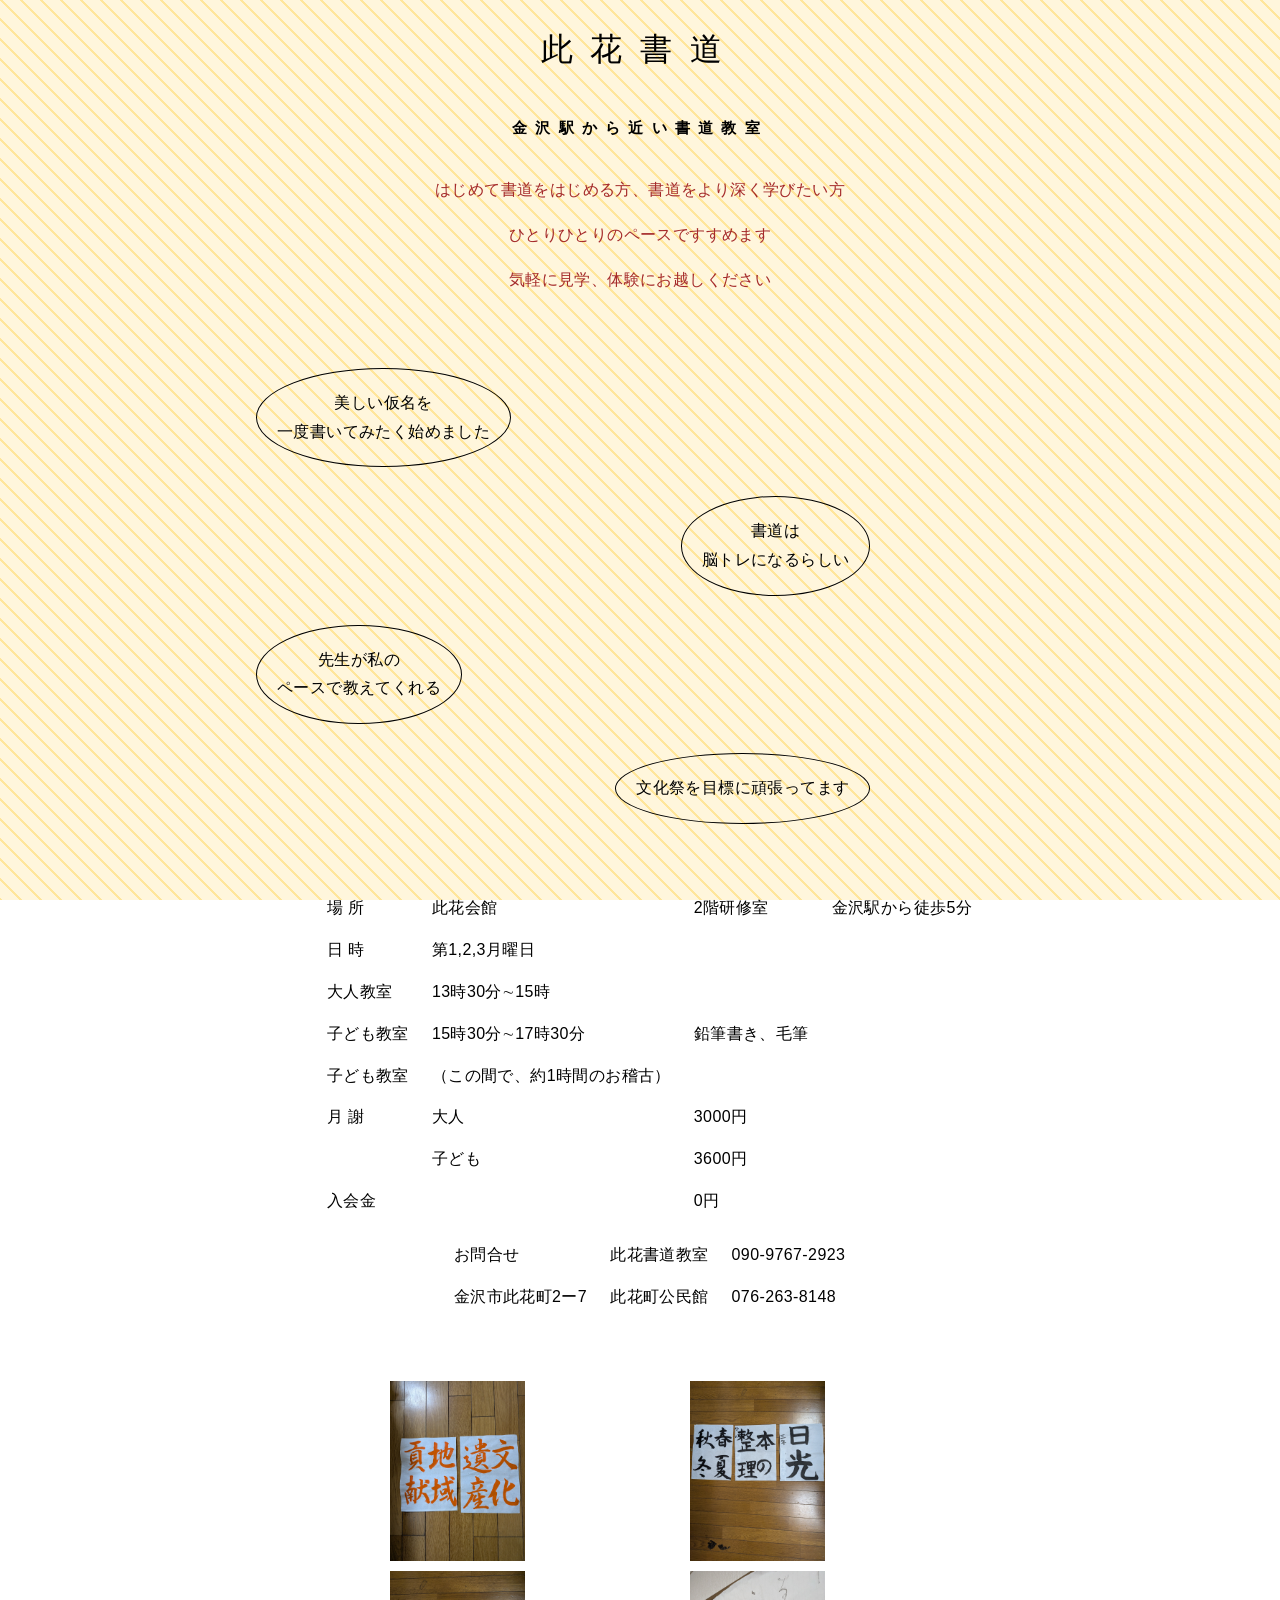
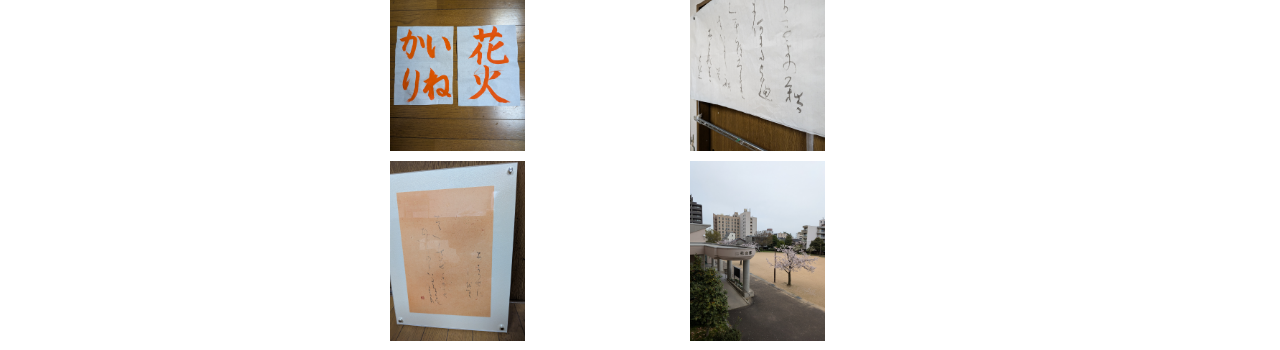
==== Konohana.html @ 16d49f58 "first commit" ====
<!DOCTYPE html>
<html lang="en">
<link rel="stylesheet" href="style.css">    
<head>
    <meta charset="UTF-8">
    <meta name="viewport" content="width=device-width, initial-scale=1.0">
    <title>書道教室生徒募集</title>
    
    <link rel="preconnect" href="https://fonts.googleapis.com">
<link rel="preconnect" href="https://fonts.gstatic.com" crossorigin>
<link href="https://fonts.googleapis.com/css2?family=Parisienne&display=swap" rel="stylesheet">
</head>
<body>
    <div>
        <h1>此花書道</h1>
        <div class="bg_pattern Diagonal_v3"></div>
<div class="section">
  <div class="_a"></div>
</div>
         <h6>金沢駅から近い書道教室</h6>
        <p>はじめて書道をはじめる方、書道をより深く学びたい方</p>
        <p>ひとりひとりのペースですすめます</p>
        <p>気軽に見学、体験にお越しください</p>
    </div>

<br>
<br>



    <div class="voice">
        <ul>
            <div class="circle1 left">    
                <li>美しい仮名を<br>一度書いてみたく始めました</li>
            </div>
            <br>     
            <div class="circle2 right">
                <li>書道は<br>脳トレになるらしい</li>
            </div>
            <br>    
            <div class="circle3 left">
                <li>先生が私の<br>ペースで教えてくれる</li>
            </div>
            <br>    
            <div class="circle4 right">
                <li>文化祭を目標に頑張ってます</li>
            </div>
        </ul>
    </div>
    <br>
    <br>
    <div>
        <table>
            <tr><td>場 所</td><td>此花会館</td><td>2階研修室</td><td>金沢駅から徒歩5分</td></tr>
            <tr><td>日 時</td><td>第1,2,3月曜日</td></tr>
            <tr><td>大人教室</td><td>13時30分∼15時</d></tr>
            <tr><td>子ども教室</td><td>15時30分∼17時30分</td> <td>鉛筆書き、毛筆</td></tr>
            <tr><td>子ども教室</td><td>（この間で、約1時間のお稽古）</td> <td></td></tr>
            <tr><td>月 謝</td><td> 大人</td><td>3000円</td></tr>
            <tr><td></td><td>子ども</td><td>3600円</td></tr>
            <tr><td>入会金</td><td></td><td>0円</td></tr>
        </table>
    </div>
    
    <table>
        <tr><td>お問合せ</td><td>此花書道教室</td><td>090-9767-2923</td></tr>
        <tr><td>金沢市此花町2ー7</td>  <td>此花町公民館</td><td>076-263-8148</td></tr>     
    </table>
    <br>    
    <br>
    <div class="photo">
        <a href ="photo_allsize/380.jpg"><img src="photo/380.jpg" alt="syasinn"></a>
        <a href ="photo_allsize/374.jpg"><img src="photo/374.jpg" alt="syasinn"></a>
        <a href ="photo_allsize/375.jpg"><img src="photo/375.jpg" alt="syasinn"></a>
        <a href ="photo_allsize/233.jpg"><img src="photo/233.jpg" alt="syasinn"></a>
        <a href ="photo_allsize/371.jpg"><img src="photo/371.jpg" class="angle" alt="syasinn"></a>
        <a href ="photo_allsize/267.jpg"><img src="photo/267.jpg" class="angle" alt="syasinn"></a>
    </div>


</body>
---- style.css ----
html{
    margin:0 auto;
    
}



body{
    background-image: url("photo/267.jpg");    /* 背景画像指定 */
    background-size:  cover;                /* 画像のサイズ指定 */
    background-repeat: no-repeat;    
    opacity:1;
}


body{
    /* 背景画像の上にrgbaを置いて背景画像のみを透過させる */
    background: rgba(255,255,255,1); 
}





h1{
    text-align: center;
    font-family: "Ipmact";
    font-style: normal;
    font-weight: 200;
    letter-spacing: 0.55em;
}

.right{
    
    text-align: right;
     
}

.left{
    
    text-align: left;
    
}


.circle1{
    width: 80%;
}

.circle2{
    width: 80%;    
}

.circle3{
    width: 80%;
}


.circle4{
    width: 80%;
}





ul{
    width: 60%;
    padding: 0;
    margin: 0 auto;
    list-style: none;
}

li{
    display: inline-block;
    text-align: center;    
    border:1px solid;    
    border-radius: 100%;    
    list-style: none;
    padding: 20px;
}

li:hover{
    transform: scale(1.3,1.3);
    transition: 0.5s;
}

.circle{
    border-radius: 50px;
    background-color: aquas;
}



h6{
    text-align: center;
    font-size: 15px;
    letter-spacing: 0.55em;
}

p{
    text-align: center;
    color: brown;
}

span{
    margin-left: 50px;
}



img{
    width: 45%;
    
    margin-left: 100px;
}



img:nth-child(2){
    transform: rotate(0deg);
}




img:nth-child(4){
    transform: rotate(0deg);
}

img:nth-child(5){
    transform: rotate(0deg);
}




.photo{
    width: 700px;
    display: flex;
    margin: 0 auto;
    flex-wrap: wrap;
}

a{
    width:300px;
    
}

a:nth-child(4){
    transform: rotate(0deg) ;
}

a:nth-child(5){
    transform: rotate(0deg) ;
}

table{
    margin: 0 auto;
    margin-top: 10px;
    margin-bottom: 0px;
}

th,td{
    padding-left: 20px;
    padding-bottom: 10px;
    text-align: start;
    list-style: none;
}


.bg_pattern {
  position: fixed;
  top: 0;
  left: 0;
  width: 100vw;
  height: 100vh;
  background-color: #ffe9a7;
  opacity: 0.4;
  z-index: -1;
}
.Diagonal_v3 {
  background-size: 20px 20px;
  background-image: repeating-linear-gradient(45deg, #ffc107 0, #ffc107 2px, #ffe9a7 0, #ffe9a7 50%);
}

/*=============
base
==============*/

html, body {
  margin: 0;
  padding: 0;
}
body {
  font-family: YuGothic, "游ゴシック体", "Yu Gothic", "ヒラギノ角ゴ Pro", "Hiragino Kaku Gothic Pro", "メイリオ", Meiryo, "ＭＳ Ｐゴシック", "MS PGothic", sans-serif;
  letter-spacing: .025em;
  line-height: 1.8;
}
* {
  box-sizing: border-box;
}
.section {
  max-width: 1024x;
  margin: 0 auto;
  
}
._a {
  max-width: 300px;
  margin: 0 auto;  
}
._a a {
  display: flex;
  justify-content: center;
  align-items: center;
  width: 100%;
  padding: 2.0em 1.0em;
  border: 1px solid #222222;
  background: linear-gradient(to right, #ffffff 50%, #222222 50%);
  background-size: 200% auto;
  color: #222222;
  font-size: 12px;
  text-decoration: none;
  text-align: center;
  transition: .3s;
  position: relative;
}
._a a:after {
  content: "";
  position: absolute;
  right: -5px;
  bottom: -5px;
  width: 100%;
  height: 100%;
  border-right: 1px solid #222222;
  border-bottom: 1px solid #222222;
}
._a a:hover {
  color: #ffffff;
  background-position: -100% 0;
}
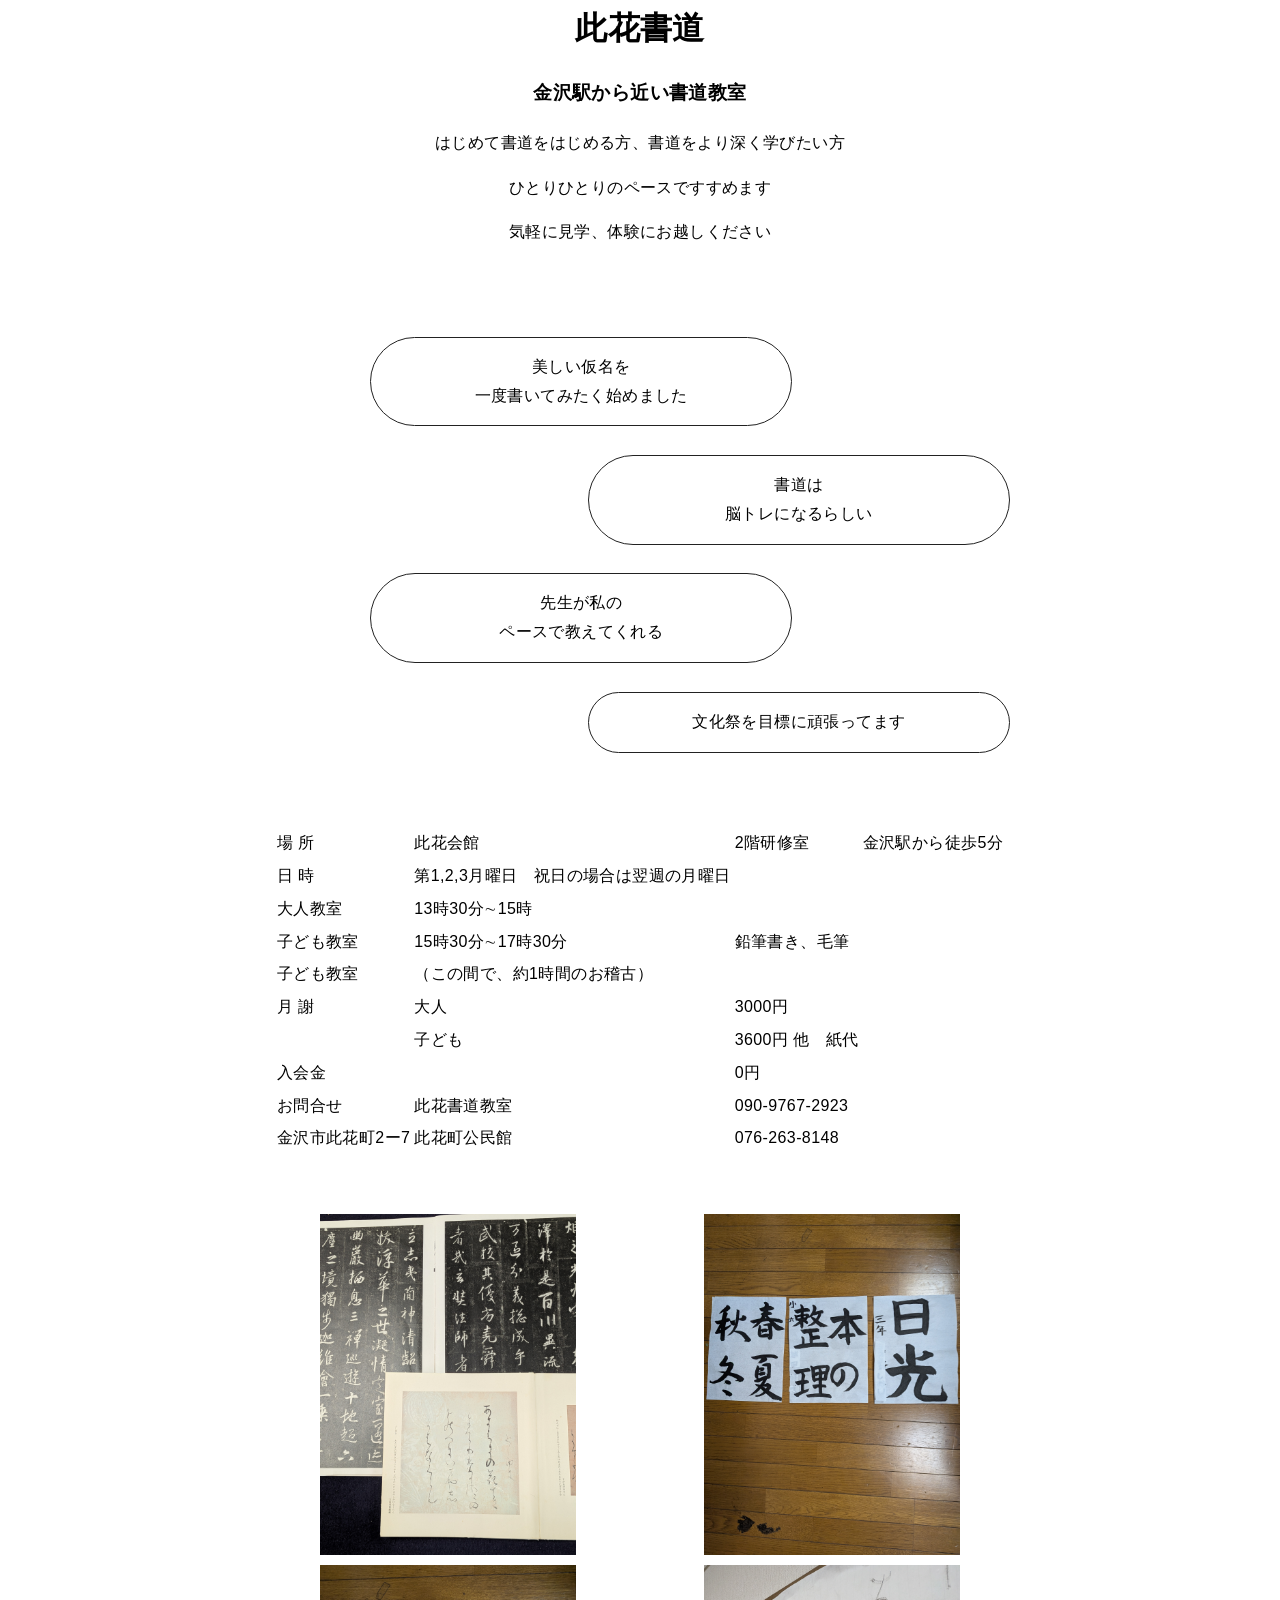
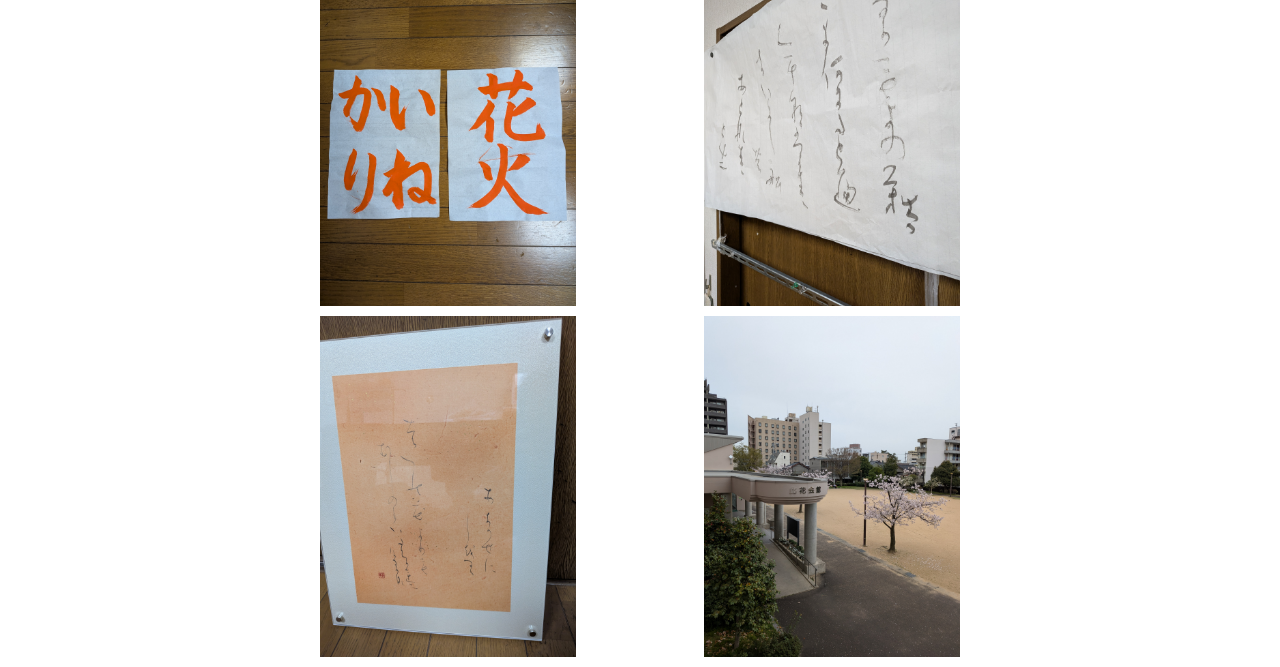
==== commit 472112bf: "first" ====
--- a/Konohana.html
+++ b/Konohana.html
@@ -1,48 +1,42 @@
 <!DOCTYPE html>
 <html lang="en">
-<link rel="stylesheet" href="style.css">    
 <head>
     <meta charset="UTF-8">
+    <link rel="stylesheet" href="style.css">    
     <meta name="viewport" content="width=device-width, initial-scale=1.0">
     <title>書道教室生徒募集</title>
-    
     <link rel="preconnect" href="https://fonts.googleapis.com">
 <link rel="preconnect" href="https://fonts.gstatic.com" crossorigin>
 <link href="https://fonts.googleapis.com/css2?family=Parisienne&display=swap" rel="stylesheet">
+<script src="script.js" defer></script>
 </head>
 <body>
     <div>
         <h1>此花書道</h1>
-        <div class="bg_pattern Diagonal_v3"></div>
-<div class="section">
-  <div class="_a"></div>
-</div>
-         <h6>金沢駅から近い書道教室</h6>
+    </div>
+    <div class="section">
+        <h3>金沢駅から近い書道教室</h3>
         <p>はじめて書道をはじめる方、書道をより深く学びたい方</p>
         <p>ひとりひとりのペースですすめます</p>
         <p>気軽に見学、体験にお越しください</p>
     </div>
-
 <br>
 <br>
-
-
-
     <div class="voice">
         <ul>
-            <div class="circle1 left">    
+            <div class="circle1 left boxes">    
                 <li>美しい仮名を<br>一度書いてみたく始めました</li>
             </div>
             <br>     
-            <div class="circle2 right">
+            <div class="circle2 right boxes">
                 <li>書道は<br>脳トレになるらしい</li>
             </div>
             <br>    
-            <div class="circle3 left">
+            <div class="circle3 left boxes">
                 <li>先生が私の<br>ペースで教えてくれる</li>
             </div>
             <br>    
-            <div class="circle4 right">
+            <div class="circle4 right boxes">
                 <li>文化祭を目標に頑張ってます</li>
             </div>
         </ul>
@@ -52,30 +46,25 @@
     <div>
         <table>
             <tr><td>場 所</td><td>此花会館</td><td>2階研修室</td><td>金沢駅から徒歩5分</td></tr>
-            <tr><td>日 時</td><td>第1,2,3月曜日</td></tr>
-            <tr><td>大人教室</td><td>13時30分∼15時</d></tr>
+            <tr><td>日 時</td><td>第1,2,3月曜日　祝日の場合は翌週の月曜日</td></tr>
+            <tr><td>大人教室</td><td>13時30分∼15時</td></tr>
             <tr><td>子ども教室</td><td>15時30分∼17時30分</td> <td>鉛筆書き、毛筆</td></tr>
             <tr><td>子ども教室</td><td>（この間で、約1時間のお稽古）</td> <td></td></tr>
             <tr><td>月 謝</td><td> 大人</td><td>3000円</td></tr>
-            <tr><td></td><td>子ども</td><td>3600円</td></tr>
+            <tr><td></td><td>子ども</td><td>3600円 他　紙代</td></tr>
             <tr><td>入会金</td><td></td><td>0円</td></tr>
+            <tr><td>お問合せ</td><td>此花書道教室</td><td>090-9767-2923</td></tr>
+            <tr><td>金沢市此花町2ー7</td><td>此花町公民館</td><td>076-263-8148</td></tr>     
         </table>
-    </div>
-    
-    <table>
-        <tr><td>お問合せ</td><td>此花書道教室</td><td>090-9767-2923</td></tr>
-        <tr><td>金沢市此花町2ー7</td>  <td>此花町公民館</td><td>076-263-8148</td></tr>     
-    </table>
+    </div>    
     <br>    
     <br>
     <div class="photo">
-        <a href ="photo_allsize/380.jpg"><img src="photo/380.jpg" alt="syasinn"></a>
+        <a href ="photo_allsize/392.jpg"><img src="photo/392.jpg" alt="syasinn"></a>
         <a href ="photo_allsize/374.jpg"><img src="photo/374.jpg" alt="syasinn"></a>
         <a href ="photo_allsize/375.jpg"><img src="photo/375.jpg" alt="syasinn"></a>
         <a href ="photo_allsize/233.jpg"><img src="photo/233.jpg" alt="syasinn"></a>
         <a href ="photo_allsize/371.jpg"><img src="photo/371.jpg" class="angle" alt="syasinn"></a>
         <a href ="photo_allsize/267.jpg"><img src="photo/267.jpg" class="angle" alt="syasinn"></a>
     </div>
-
-
 </body>
--- a/style.css
+++ b/style.css
@@ -1,217 +1,107 @@
-
-
-
-html{
-    margin:0 auto;
-    
-}
-
-
-
-body{
-    background-image: url("photo/267.jpg");    /* 背景画像指定 */
-    background-size:  cover;                /* 画像のサイズ指定 */
-    background-repeat: no-repeat;    
-    opacity:1;
-}
-
-
-body{
-    /* 背景画像の上にrgbaを置いて背景画像のみを透過させる */
-    background: rgba(255,255,255,1); 
-}
-
-
-
-
-
-h1{
-    text-align: center;
-    font-family: "Ipmact";
-    font-style: normal;
-    font-weight: 200;
-    letter-spacing: 0.55em;
-}
-
-.right{
-    
-    text-align: right;
-     
-}
-
-.left{
-    
-    text-align: left;
-    
-}
-
-
-.circle1{
-    width: 80%;
-}
-
-.circle2{
-    width: 80%;    
-}
-
-.circle3{
-    width: 80%;
-}
-
-
-.circle4{
-    width: 80%;
-}
-
-
-
-
-
-ul{
-    width: 60%;
-    padding: 0;
-    margin: 0 auto;
-    list-style: none;
-}
-
-li{
-    display: inline-block;
-    text-align: center;    
-    border:1px solid;    
-    border-radius: 100%;    
-    list-style: none;
-    padding: 20px;
-}
-
-li:hover{
-    transform: scale(1.3,1.3);
-    transition: 0.5s;
-}
-
-.circle{
-    border-radius: 50px;
-    background-color: aquas;
-}
-
-
-
-h6{
-    text-align: center;
-    font-size: 15px;
-    letter-spacing: 0.55em;
-}
-
-p{
-    text-align: center;
-    color: brown;
-}
-
-span{
-    margin-left: 50px;
-}
-
-
-
-img{
-    width: 45%;
-    
-    margin-left: 100px;
-}
-
-
-
-img:nth-child(2){
-    transform: rotate(0deg);
-}
-
-
-
-
-img:nth-child(4){
-    transform: rotate(0deg);
-}
-
-img:nth-child(5){
-    transform: rotate(0deg);
-}
-
-
-
-
-.photo{
-    width: 700px;
-    display: flex;
-    margin: 0 auto;
-    flex-wrap: wrap;
-}
-
-a{
-    width:300px;
-    
-}
-
-a:nth-child(4){
-    transform: rotate(0deg) ;
-}
-
-a:nth-child(5){
-    transform: rotate(0deg) ;
-}
-
-table{
-    margin: 0 auto;
-    margin-top: 10px;
-    margin-bottom: 0px;
-}
-
-th,td{
-    padding-left: 20px;
-    padding-bottom: 10px;
-    text-align: start;
-    list-style: none;
-}
-
-
-.bg_pattern {
-  position: fixed;
-  top: 0;
-  left: 0;
-  width: 100vw;
-  height: 100vh;
-  background-color: #ffe9a7;
-  opacity: 0.4;
-  z-index: -1;
-}
-.Diagonal_v3 {
-  background-size: 20px 20px;
-  background-image: repeating-linear-gradient(45deg, #ffc107 0, #ffc107 2px, #ffe9a7 0, #ffe9a7 50%);
-}
-
-/*=============
-base
-==============*/
 
 html, body {
   margin: 0;
   padding: 0;
 }
+ 
 body {
-  font-family: YuGothic, "游ゴシック体", "Yu Gothic", "ヒラギノ角ゴ Pro", "Hiragino Kaku Gothic Pro", "メイリオ", Meiryo, "ＭＳ Ｐゴシック", "MS PGothic", sans-serif;
+  font-family: YuGothic, "游ゴシック体", "Yu Gothic", "ヒラギノ角ゴ Pro", "Hiragino Kaku Gothic Pro", "メイリオ", Meiryo, " Ｐゴシック", "MS PGothic", sans-serif;
   letter-spacing: .025em;
   line-height: 1.8;
 }
 * {
   box-sizing: border-box;
 }
+
+h1 {
+  max-width: 1024px;
+  margin: 0 auto;
+  text-align: center;
+}
+
 .section {
-  max-width: 1024x;
+  text-align: center;
+}
+
+.circle1 { 
+  width: 50%;
+  border: 1px solid #222222;
+  border-radius: 100px;
+  padding: 15px;
+}
+
+.circle2 {
+  margin-left: auto;
+  width: 50%;
+  border: 1px solid #222222;
+  border-radius: 100px;
+  padding: 15px;
+}
+
+.circle3 {
+  width: 50%;
+  border: 1px solid #222222;
+  border-radius: 100px;
+  padding: 15px;
+}
+
+.circle4 {
+  margin-left: auto;
+  width: 50%;
+  border: 1px solid #222222;
+  border-radius: 100px;
+  padding: 15px;
+}
+
+
+.voice{
   margin: 0 auto;
-  
+  width:50%;
 }
-._a {
-  max-width: 300px;
-  margin: 0 auto;  
+
+.boxes{
+  transform:translateX(50px);
+  transition: transform 3s;
+
 }
+
+.boxes.show{
+  transform:translateX(0px);
+  transition: transform 3s;
+}
+
+.circle1,
+.circle2,
+.circle3,
+.circle4 {
+  position: relative;
+  width: 66%;
+  padding: 15px;
+  border: 1.2px solid #222;
+  border-radius: 50px;
+  background: white;
+  text-align: center;
+}
+
+
+
+ul{
+  padding: 0px;
+}
+
+li {
+  text-align: center;
+  list-style: none;
+}
+
+table{
+  margin: auto;
+}
+
+table.show{
+  margin: 0 auto;
+}
+
 ._a a {
   display: flex;
   justify-content: center;
@@ -243,3 +133,18 @@
   background-position: -100% 0;
 }
 
+.photo{
+  margin: 0 auto;
+  flex-wrap: wrap;
+  display: flex;
+  justify-content: space-between;
+  width: 50%;
+}
+
+img{
+  width: 100%;
+}
+
+a{
+  width: 40%;
+}
